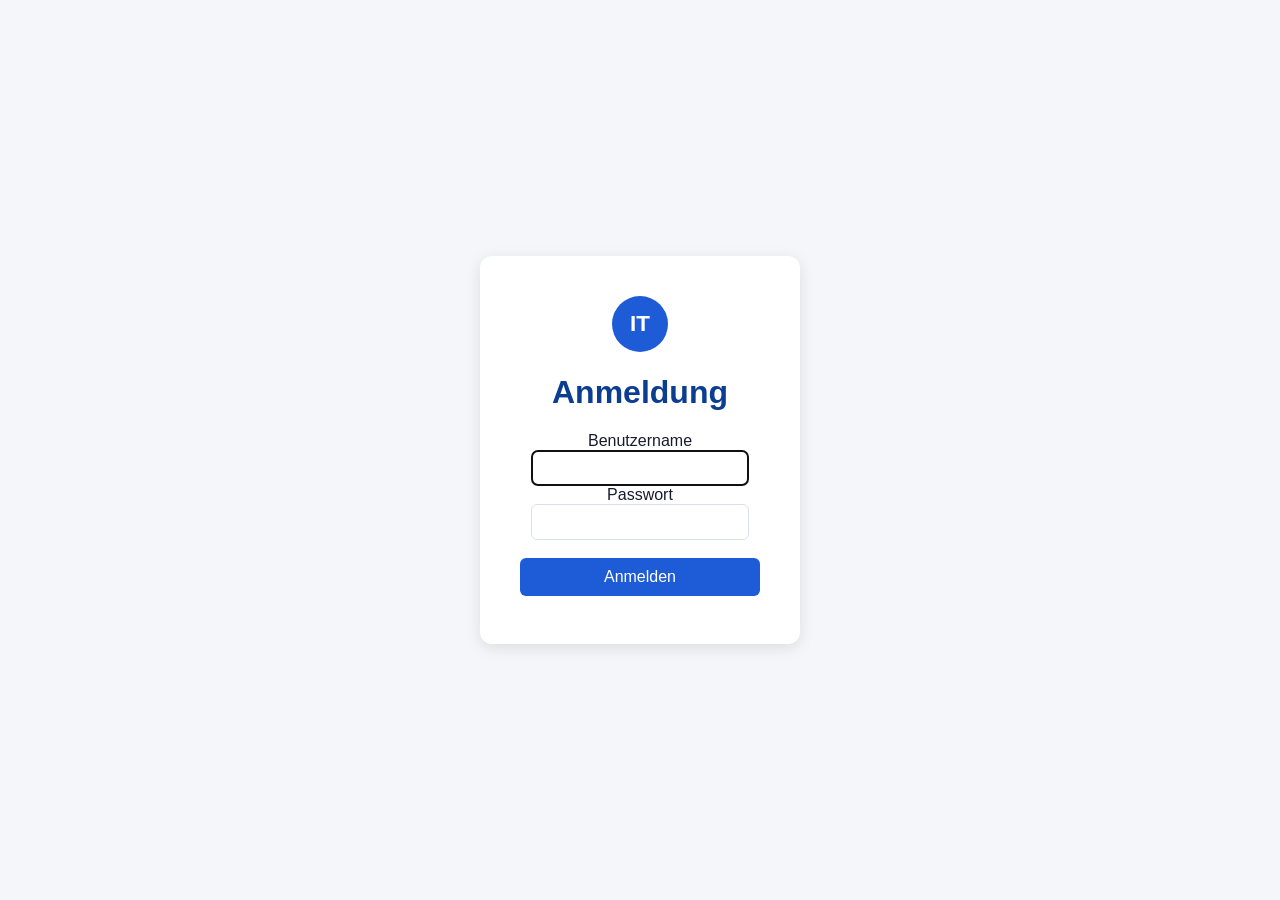
==== Backend/wwwroot/login.html @ 3ebdde34 "Projektdateien hinzufügen." ====
<!DOCTYPE html>
<html lang="de">
<head>
  <meta charset="UTF-8" />
  <meta name="viewport" content="width=device-width, initial-scale=1.0" />
  <title>Anmeldung – IT Support Verwaltungstool</title>
  <link rel="stylesheet" href="css/style.css" />
</head>
<body>
  <div class="login-seite">
    <form class="login-box" id="login-formular">
      <div class="logo-kreis">IT</div>
      <h1>Anmeldung</h1>
      <label>
        Benutzername
        <input type="text" id="benutzername" required autofocus />
      </label>
      <br />
      <label>
        Passwort
        <input type="password" id="passwort" required />
      </label>
      <br /><br />
      <button type="submit" class="primaer" style="width:100%">Anmelden</button>
      <p class="fehler" id="fehler-text"></p>
    </form>
  </div>

  <script src="js/api.js"></script>
  <script>
    document.getElementById("login-formular").addEventListener("submit", async (e) => {
      e.preventDefault();
      const benutzername = document.getElementById("benutzername").value;
      const passwort = document.getElementById("passwort").value;
      const fehlerText = document.getElementById("fehler-text");
      fehlerText.textContent = "";

      try {
        const antwort = await Api.login(benutzername, passwort);
        Api.setToken(antwort.token, antwort.benutzername);
        window.location.href = "index.html";
      } catch (err) {
        fehlerText.textContent = err.message || "Anmeldung fehlgeschlagen.";
      }
    });
  </script>
</body>
</html>
---- Backend/wwwroot/css/style.css ----
:root {
  --blau-dunkel: #0b3d91;
  --blau: #1e5bd6;
  --blau-hell: #e8f0fe;
  --grau: #f4f6f9;
  --text: #1a1a2e;
  --rand: #d7e0ef;
  --rot: #d1495b;
}

* { box-sizing: border-box; }

body {
  margin: 0;
  font-family: "Segoe UI", Arial, sans-serif;
  background: var(--grau);
  color: var(--text);
}

header.hauptmenu {
  display: flex;
  align-items: center;
  justify-content: space-between;
  background: var(--blau-dunkel);
  color: #fff;
  padding: 0.8rem 1.5rem;
}

.logo {
  display: flex;
  align-items: center;
  gap: 0.6rem;
  font-size: 1.3rem;
  font-weight: 600;
}

.logo-kreis {
  width: 34px;
  height: 34px;
  border-radius: 50%;
  background: var(--blau);
  display: flex;
  align-items: center;
  justify-content: center;
  font-weight: 700;
  color: #fff;
  border: 2px solid #fff;
}

nav.hauptmenu-links {
  display: flex;
  gap: 1.2rem;
}

nav.hauptmenu-links a,
nav.hauptmenu-links button {
  color: #fff;
  text-decoration: none;
  background: none;
  border: none;
  font-size: 1rem;
  cursor: pointer;
}

nav.hauptmenu-links a:hover,
nav.hauptmenu-links button:hover {
  text-decoration: underline;
}

main {
  max-width: 1000px;
  margin: 2rem auto;
  padding: 0 1rem;
}

.karte {
  background: #fff;
  border: 1px solid var(--rand);
  border-radius: 10px;
  padding: 1.2rem;
  margin-bottom: 1.5rem;
  box-shadow: 0 1px 3px rgba(0, 0, 0, 0.05);
}

h1, h2 { color: var(--blau-dunkel); }

table {
  width: 100%;
  border-collapse: collapse;
}

th, td {
  text-align: left;
  padding: 0.6rem;
  border-bottom: 1px solid var(--rand);
}

th { color: var(--blau-dunkel); }

tr:hover { background: var(--blau-hell); cursor: pointer; }

form.formular {
  display: grid;
  grid-template-columns: 1fr 1fr;
  gap: 0.8rem;
  margin-bottom: 1rem;
}

form.formular label {
  display: flex;
  flex-direction: column;
  font-size: 0.85rem;
  color: #555;
}

input, select {
  padding: 0.5rem;
  border: 1px solid var(--rand);
  border-radius: 6px;
  font-size: 1rem;
}

button.primaer {
  background: var(--blau);
  color: #fff;
  border: none;
  padding: 0.6rem 1.2rem;
  border-radius: 6px;
  cursor: pointer;
  font-size: 1rem;
}

button.primaer:hover { background: var(--blau-dunkel); }

button.sekundaer {
  background: #fff;
  color: var(--blau);
  border: 1px solid var(--blau);
  padding: 0.5rem 1rem;
  border-radius: 6px;
  cursor: pointer;
}

button.loeschen {
  background: #fff;
  color: var(--rot);
  border: 1px solid var(--rot);
  padding: 0.4rem 0.8rem;
  border-radius: 6px;
  cursor: pointer;
}

.fehler {
  color: var(--rot);
  margin: 0.5rem 0;
}

.login-seite {
  display: flex;
  align-items: center;
  justify-content: center;
  height: 100vh;
}

.login-box {
  background: #fff;
  padding: 2.5rem;
  border-radius: 12px;
  box-shadow: 0 4px 16px rgba(0, 0, 0, 0.1);
  width: 320px;
  text-align: center;
}

.login-box .logo-kreis {
  width: 56px;
  height: 56px;
  font-size: 1.4rem;
  margin: 0 auto 1rem;
  border: none;
}

.zurueck {
  background: none;
  border: none;
  color: var(--blau);
  cursor: pointer;
  margin-bottom: 1rem;
  font-size: 0.95rem;
  padding: 0;
}
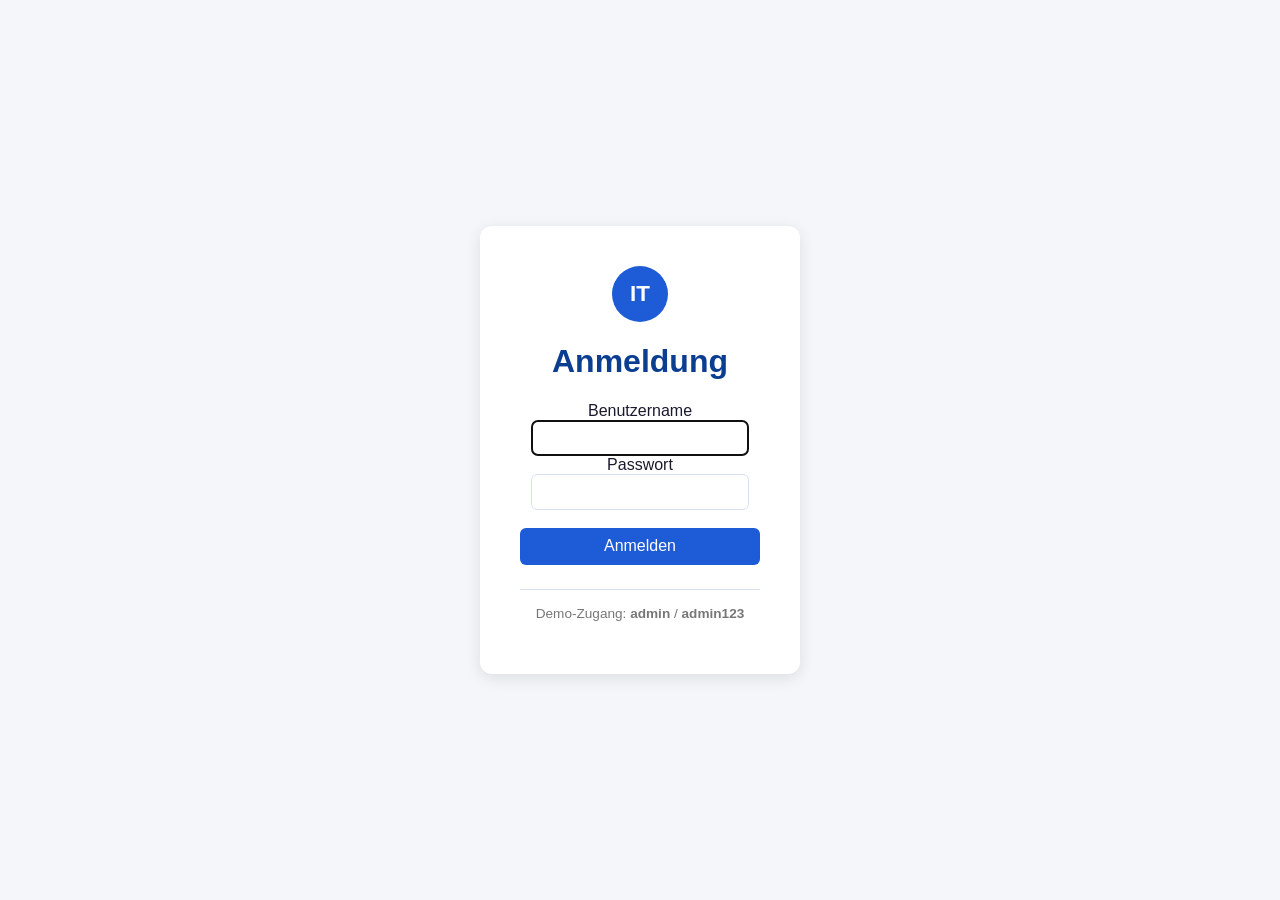
==== commit 8ff2976d: "1. Simplify project structure with customer/device CRUD, simple login, SQLite database 2. Demo-Daten" ====
--- a/Backend/wwwroot/login.html
+++ b/Backend/wwwroot/login.html
@@ -23,6 +23,9 @@
       <br /><br />
       <button type="submit" class="primaer" style="width:100%">Anmelden</button>
       <p class="fehler" id="fehler-text"></p>
+      <p style="margin-top:1.5rem; font-size:0.85rem; color:#777; border-top:1px solid var(--rand); padding-top:1rem;">
+        Demo-Zugang: <strong>admin</strong> / <strong>admin123</strong>
+      </p>
     </form>
   </div>
 
--- a/Backend/wwwroot/css/style.css
+++ b/Backend/wwwroot/css/style.css
@@ -188,3 +188,71 @@
   font-size: 0.95rem;
   padding: 0;
 }
+
+.detail-layout {
+  display: grid;
+  grid-template-columns: 220px 1fr;
+  gap: 1.5rem;
+  align-items: start;
+}
+
+.detail-menu {
+  display: flex;
+  flex-direction: column;
+  gap: 0.3rem;
+  background: #fff;
+  border: 1px solid var(--rand);
+  border-radius: 10px;
+  padding: 0.6rem;
+  position: sticky;
+  top: 1rem;
+}
+
+.detail-menu-btn {
+  text-align: left;
+  background: none;
+  border: none;
+  padding: 0.6rem 0.8rem;
+  border-radius: 6px;
+  cursor: pointer;
+  font-size: 0.95rem;
+  color: var(--text);
+}
+
+.detail-menu-btn:hover { background: var(--blau-hell); }
+
+.detail-menu-btn.aktiv {
+  background: var(--blau);
+  color: #fff;
+}
+
+.detail-inhalt { min-width: 0; }
+
+.typ-filter {
+  display: flex;
+  flex-wrap: wrap;
+  gap: 0.4rem;
+  margin-bottom: 1.2rem;
+}
+
+.typ-chip {
+  background: #fff;
+  border: 1px solid var(--blau);
+  color: var(--blau);
+  padding: 0.35rem 0.8rem;
+  border-radius: 999px;
+  cursor: pointer;
+  font-size: 0.85rem;
+}
+
+.typ-chip.aktiv {
+  background: var(--blau);
+  color: #fff;
+}
+
+#kunde-suche {
+  padding: 0.6rem;
+  border: 1px solid var(--rand);
+  border-radius: 6px;
+  font-size: 1rem;
+}
